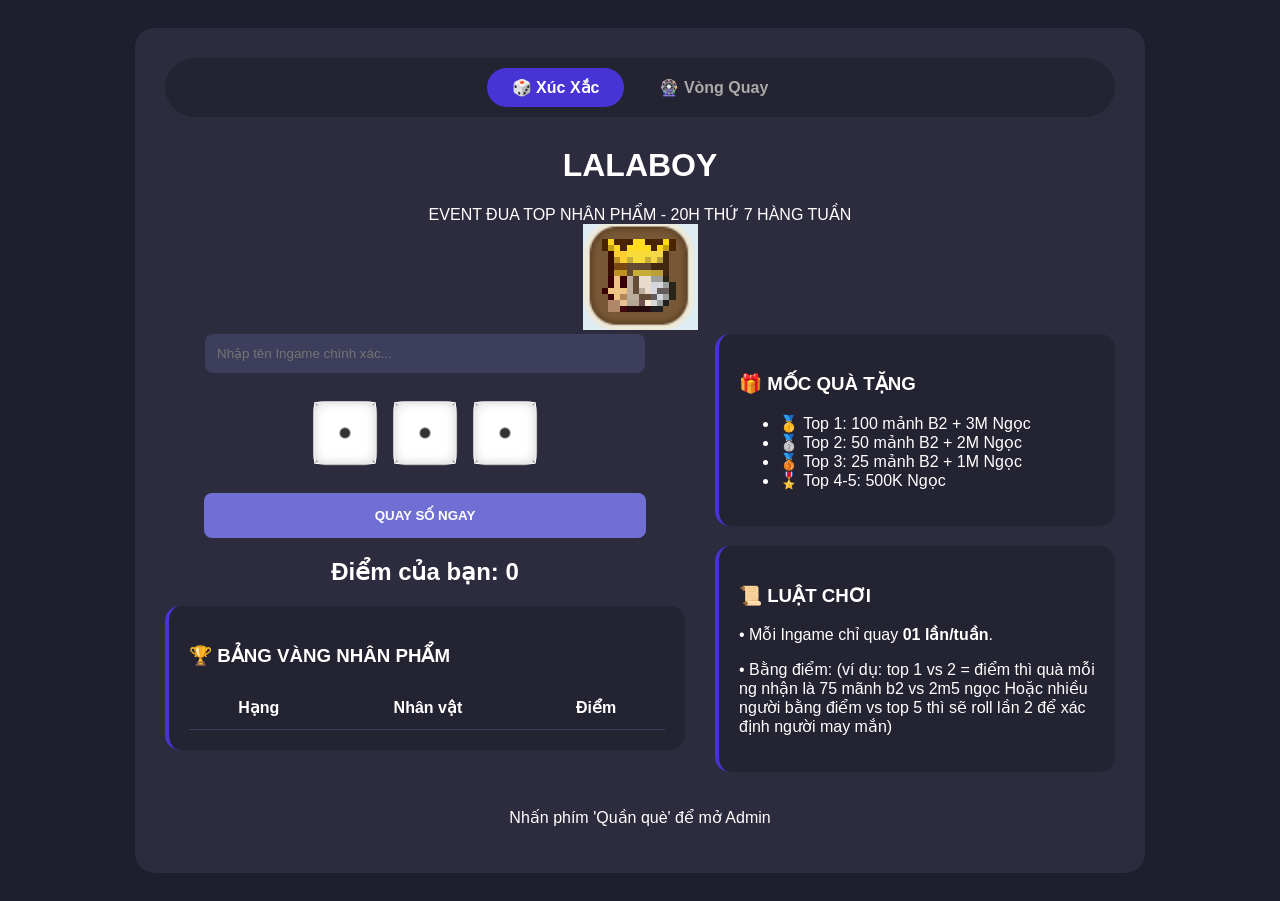
==== index.html @ add76ce4 "Add files via upload" ====
<!DOCTYPE html>
<html lang="vi">
<head>
    <meta charset="UTF-8">
    <meta name="viewport" content="width=device-width, initial-scale=1.0">
    <title>3D Dice Battle - Bang Chiến</title>
    <link rel="stylesheet" href="style.css">
</head>
<body>
    <div class="game-container">
        <nav class="game-nav">
            <a href="index.html" class="nav-item active">🎲 Xúc Xắc</a>
            <a href="vongquay.html" class="nav-item">🎡 Vòng Quay</a>
        </nav>

        <header>
            <h1>LALABOY</h1>
            <div class="event-tag">EVENT ĐUA TOP NHÂN PHẨM - 20H THỨ 7 HÀNG TUẦN</div>
            <img src="img/logoBang.png">
        </header>

        <div class="main-layout">
            <div class="game-side">
                <div class="player-section">
                    <input type="text" id="username" placeholder="Nhập tên Ingame chính xác..." maxlength="30">
                    <div class="dice-box">
                        <div class="scene"><div class="cube" id="cube1"><div class="face front"></div><div class="face back"></div><div class="face right"></div><div class="face left"></div><div class="face top"></div><div class="face bottom"></div></div></div>
                        <div class="scene"><div class="cube" id="cube2"><div class="face front"></div><div class="face back"></div><div class="face right"></div><div class="face left"></div><div class="face top"></div><div class="face bottom"></div></div></div>
                        <div class="scene"><div class="cube" id="cube3"><div class="face front"></div><div class="face back"></div><div class="face right"></div><div class="face left"></div><div class="face top"></div><div class="face bottom"></div></div></div>
                    </div>
                    <button id="roll-btn">QUAY SỐ NGAY</button>
                    <h2 id="total-score">Điểm của bạn: 0</h2>
                </div>
                <div class="leaderboard card">
                    <h3>🏆 BẢNG VÀNG NHÂN PHẨM</h3>
                    <table>
                        <thead><tr><th>Hạng</th><th>Nhân vật</th><th>Điểm</th></tr></thead>
                        <tbody id="score-body"></tbody>
                    </table>
                </div>
            </div>

            <div class="info-side">
                <div class="card rewards">
                    <h3>🎁 MỐC QUÀ TẶNG</h3>
                    <ul>
                        <li>🥇 Top 1: 100 mảnh B2 + 3M Ngọc</li>
                        <li>🥈 Top 2: 50 mảnh B2 + 2M Ngọc</li>
                        <li>🥉 Top 3: 25 mảnh B2 + 1M Ngọc</li>
                        <li>🎖️ Top 4-5: 500K Ngọc</li>
                    </ul>
                </div>
                <div class="card rules">
                    <h3>📜 LUẬT CHƠI</h3>
                    <p>• Mỗi Ingame chỉ quay <b>01 lần/tuần</b>.</p>
                    <p>• Bằng điểm: (ví dụ: top 1 vs 2 = điểm thì quà mỗi ng nhận là 75 mãnh b2 vs 2m5 ngọc Hoặc nhiều người bằng điểm vs top 5 thì sẽ roll lần 2 để xác định người may mắn)

</p>
                </div>
            </div>
        </div>

        <div id="admin-panel" class="hidden">
            <button id="reset-btn">RESET TOÀN BỘ TRÒ CHƠI</button>
        </div>
        <p class="hint">Nhấn phím 'Quần què' để mở Admin</p>
    </div>
    <script src="script.js"></script>
</body>
</html>
---- style.css ----
:root { --primary: #706fd3; --accent: #4834d4; --gold: #f1c40f; }
body { background: #1e1e2f; color: white; font-family: sans-serif; display: flex; justify-content: center; padding: 20px; }
.game-container { width: 100%; max-width: 950px; background: #2c2c3e; border-radius: 20px; padding: 30px; text-align: center; }

/* Nav Bar */
.game-nav { display: flex; justify-content: center; gap: 10px; margin-bottom: 30px; background: rgba(0,0,0,0.2); padding: 10px; border-radius: 50px; }
.nav-item { text-decoration: none; color: #aaa; padding: 10px 25px; border-radius: 40px; font-weight: bold; transition: 0.3s; }
.nav-item.active { background: var(--accent); color: white; }

.main-layout { display: grid; grid-template-columns: 1.3fr 1fr; gap: 30px; }
.card { background: rgba(0,0,0,0.2); padding: 20px; border-radius: 15px; text-align: left; margin-bottom: 20px; border-left: 4px solid var(--accent); }

/* Dice 3D & Dot Fix */
.dice-box { display: flex; justify-content: center; gap: 20px; margin: 30px 0; }
.scene { width: 60px; height: 60px; perspective: 600px; }
.cube { width: 100%; height: 100%; position: relative; transform-style: preserve-3d; transition: transform 1.5s; }
.face { position: absolute; width: 60px; height: 60px; background: white; border-radius: 10px; display: flex; justify-content: center; align-items: center; box-shadow: inset 0 0 10px rgba(0,0,0,0.2); }
.face::before { content: ''; width: 10px; height: 10px; background: #333; border-radius: 50%; }

.front { transform: rotateY(0) translateZ(30px); }
.back { transform: rotateY(180deg) translateZ(30px); }
.right { transform: rotateY(90deg) translateZ(30px); }
.left { transform: rotateY(-90deg) translateZ(30px); }
.top { transform: rotateX(90deg) translateZ(30px); }
.bottom { transform: rotateX(-90deg) translateZ(30px); }

.front::before { box-shadow: none; }
.top::before { background: transparent; box-shadow: -15px -15px #333, 15px 15px #333; }
.right::before { box-shadow: -15px -15px #333, 15px 15px #333; }
.left::before { background: transparent; box-shadow: -15px -15px #333, 15px 15px #333, -15px 15px #333, 15px -15px #333; }
.bottom::before { box-shadow: -15px -15px #333, 15px 15px #333, -15px 15px #333, 15px -15px #333; }
.back::before { background: transparent; box-shadow: -15px -15px #333, 15px 15px #333, -15px 15px #333, 15px -15px #333, -15px 0 #333, 15px 0 #333; }

table { width: 100%; margin-top: 10px; border-collapse: collapse; }
th, td { padding: 12px; border-bottom: 1px solid #3d3d5c; text-align: center; }
tr:nth-child(1) td { color: var(--gold); font-weight: bold; }
#username { padding: 12px; width: 80%; border-radius: 8px; border: none; background: #3d3d5c; color: white; }
#roll-btn { padding: 15px; width: 85%; border-radius: 8px; border: none; background: var(--primary); color: white; cursor: pointer; font-weight: bold; }
.hidden { display: none; }
#admin-panel { margin-top: 20px; border: 1px dashed red; padding: 15px; }
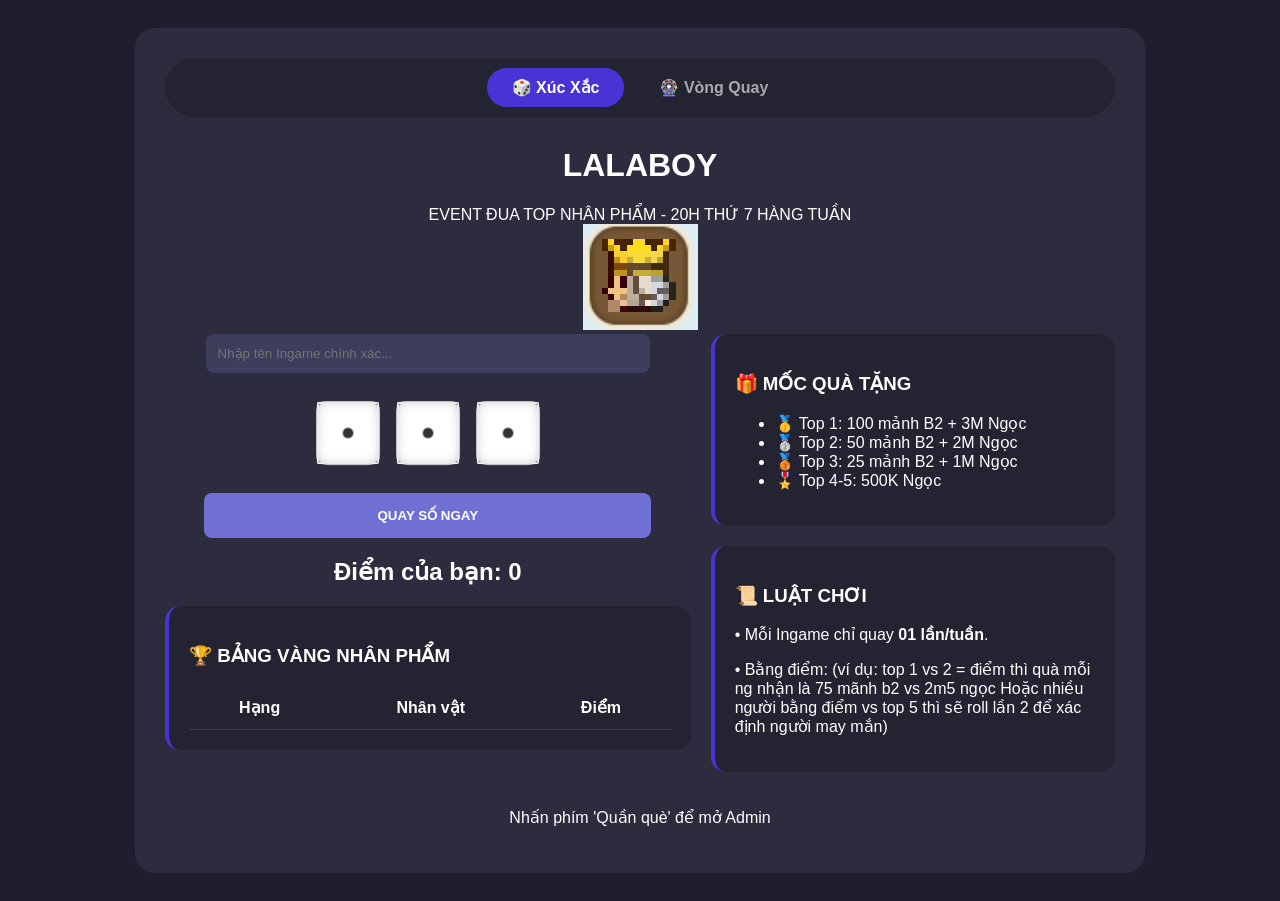
==== commit d72858cf: "Add files via upload" ====
--- a/index.html
+++ b/index.html
@@ -3,7 +3,7 @@
 <head>
     <meta charset="UTF-8">
     <meta name="viewport" content="width=device-width, initial-scale=1.0">
-    <title>3D Dice Battle - Bang Chiến</title>
+    <title>Minigame Đua top nhân phẩm</title>
     <link rel="stylesheet" href="style.css">
 </head>
 <body>
--- a/style.css
+++ b/style.css
@@ -37,4 +37,44 @@
 #username { padding: 12px; width: 80%; border-radius: 8px; border: none; background: #3d3d5c; color: white; }
 #roll-btn { padding: 15px; width: 85%; border-radius: 8px; border: none; background: var(--primary); color: white; cursor: pointer; font-weight: bold; }
 .hidden { display: none; }
-#admin-panel { margin-top: 20px; border: 1px dashed red; padding: 15px; }+#admin-panel { margin-top: 20px; border: 1px dashed red; padding: 15px; }
+
+/* Responsive cho Xúc Xắc */
+.main-layout {
+    display: grid;
+    grid-template-columns: 1.3fr 1fr;
+    gap: 20px;
+}
+
+@media (max-width: 768px) {
+    .main-layout {
+        grid-template-columns: 1fr; /* Chuyển về 1 cột trên mobile */
+    }
+    
+    .game-container {
+        padding: 15px;
+    }
+
+    .dice-box {
+        gap: 10px;
+    }
+
+    .scene {
+        width: 50px;
+        height: 50px;
+    }
+
+    .face {
+        width: 50px;
+        height: 50px;
+    }
+    
+    /* Điều chỉnh vị trí các chấm xúc xắc nhỏ lại cho vừa face 50px */
+    .face::before { width: 8px; height: 8px; }
+}
+
+@media (max-width: 480px) {
+    h1 { font-size: 1.5rem; }
+    .nav-item { padding: 8px 15px; font-size: 0.9rem; }
+    #username, #roll-btn { width: 100%; }
+}
